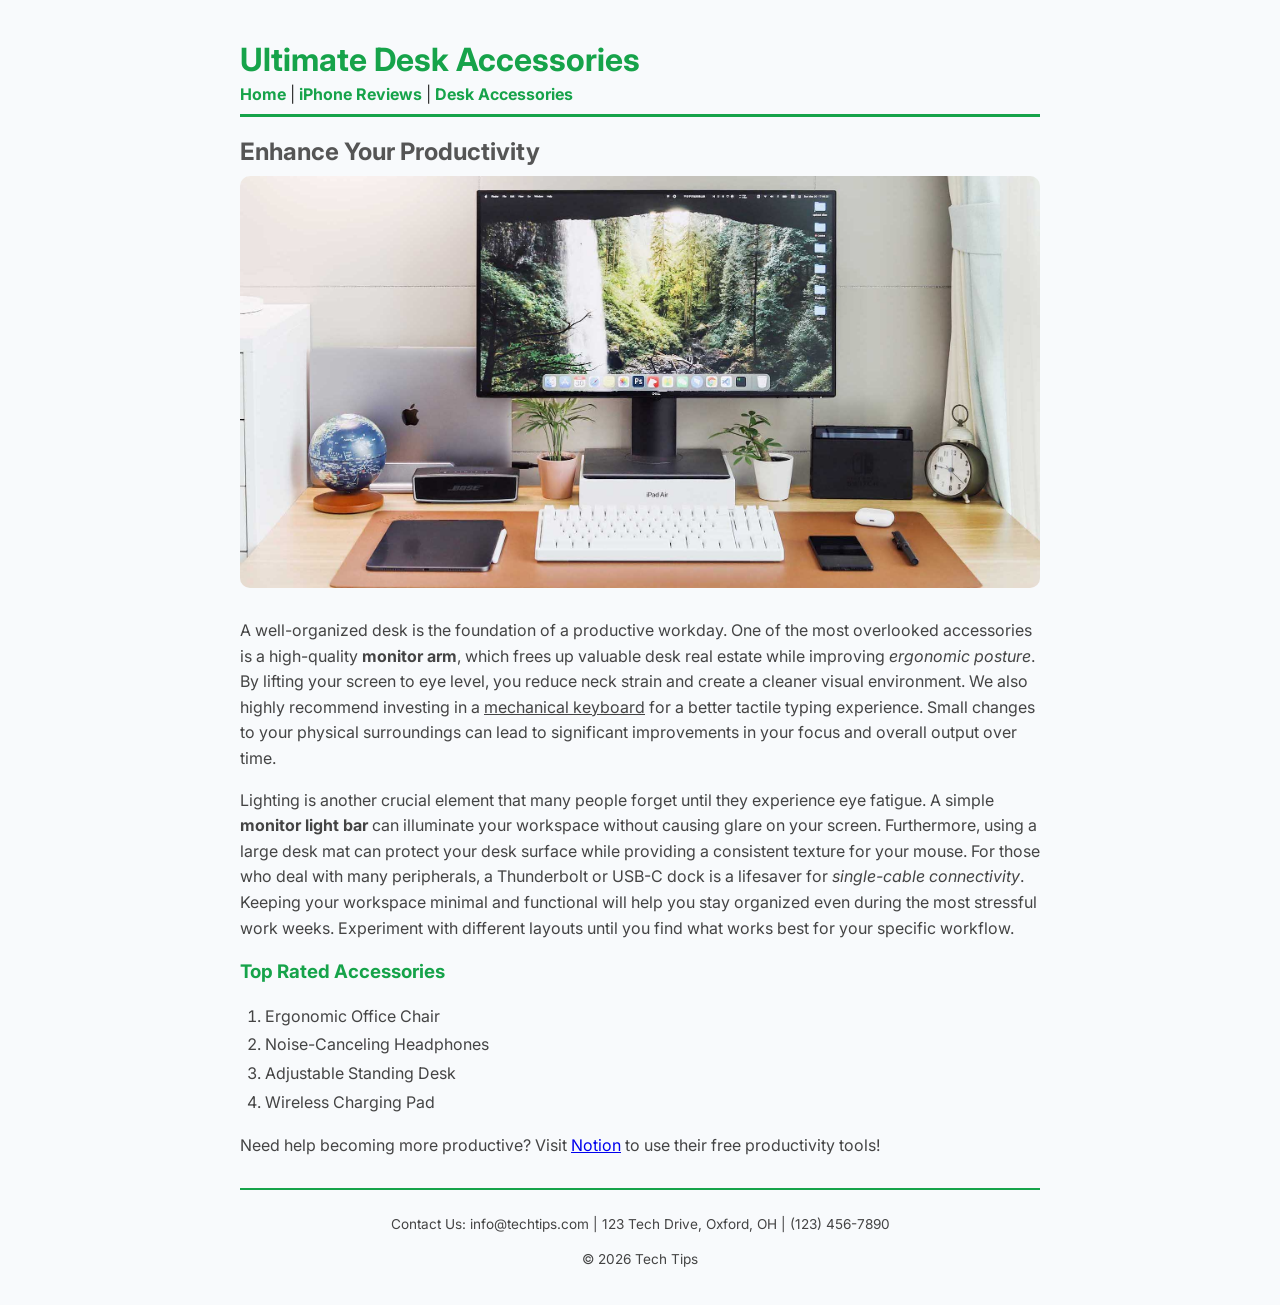
==== desk-setup.html @ bddbb0ad "Add files via upload" ====
<!DOCTYPE html>
<html>
<head>
    <link rel="stylesheet" href="styles.css">
</head>
<body>
    <div class="container">
        <header>
            <h1>Ultimate Desk Accessories</h1>
            <nav>
                <a href="index.html">Home</a> | 
                <a href="iphone-reviews.html">iPhone Reviews</a> | 
                <a href="desk-setup.html">Desk Accessories</a>
            </nav>
        </header>

        <div class="main-content">
            <section>
                <h2>Enhance Your Productivity</h2>
                <img src="images/DeskSetup.jpg" alt="Desk Setup image"> <p>A well-organized desk is the foundation of a productive workday. One of the most overlooked accessories is a high-quality <b>monitor arm</b>, which frees up valuable desk real estate while improving <i>ergonomic posture</i>. By lifting your screen to eye level, you reduce neck strain and create a cleaner visual environment. We also highly recommend investing in a <u>mechanical keyboard</u> for a better tactile typing experience. Small changes to your physical surroundings can lead to significant improvements in your focus and overall output over time.</p>

                <p>Lighting is another crucial element that many people forget until they experience eye fatigue. A simple <b>monitor light bar</b> can illuminate your workspace without causing glare on your screen. Furthermore, using a large desk mat can protect your desk surface while providing a consistent texture for your mouse. For those who deal with many peripherals, a Thunderbolt or USB-C dock is a lifesaver for <i>single-cable connectivity</i>. Keeping your workspace minimal and functional will help you stay organized even during the most stressful work weeks. Experiment with different layouts until you find what works best for your specific workflow.</p>

                <h3>Top Rated Accessories</h3>
                <ol>
                    <li>Ergonomic Office Chair</li>
                    <li>Noise-Canceling Headphones</li>
                    <li>Adjustable Standing Desk</li>
                    <li>Wireless Charging Pad</li>
                </ol>

                <p>Need help becoming more productive? Visit <a href="https://www.notion.com" target="_blank">Notion</a> to use their free productivity tools!</p> </section>
        </div>

        <footer>
            <p>Contact Us: info@techtips.com | 123 Tech Drive, Oxford, OH | (123) 456-7890</p>
            <p>© 2026 Tech Tips</p>
        </footer>
    </div>
</body>
</html>
---- styles.css ----
/* website font */
@import url("https://fonts.googleapis.com/css2?family=Inter:wght@400;700&display=swap");

/* body text font */
body {
  font-family: "Inter", sans-serif;
  background-color: #f8fafc;
  color: #333333;
  max-width: 800px;
  margin: 0 auto;
  padding: 20px;
}

/* image corner styling */
img {
  width: 100%;
  height: auto;
  border-radius: 10px;
  margin: 10px 0;
}

/* navigation styling */
nav a {
  text-decoration: none;
  color: #16a34a;
  font-weight: bold;
}

header {
  background-color: #f8fafc;
  border-bottom: 3px solid #16a34a;
  padding: 20px 0 10px 0;
  margin-bottom: 20px;
}

h1 {
  font-family: "Inter", sans-serif;
  font-weight: 700;
  color: #16a34a;
  margin: 0 0 5px 0;
}

h2 {
  font-family: "Inter", sans-serif;
  font-weight: 700;
  color: #555555;
  margin: 0;
}

h3 {
  font-family: "Inter", sans-serif;
  font-weight: 700;
  color: #16a34a;
}

p {
  line-height: 1.6;
  color: #444444;
}

ol {
  padding-left: 25px;
  color: #444444;
  line-height: 1.8;
}

table {
  border-collapse: collapse;
  width: 100%;
  margin: 15px 0;
}

th {
  background-color: #16a34a;
  color: #ffffff;
  padding: 10px;
  text-align: left;
}

td {
  border: 1px solid #cccccc;
  padding: 8px 10px;
  background-color: #ffffff;
}

footer {
  border-top: 2px solid #16a34a;
  margin-top: 30px;
  padding-top: 10px;
  color: #888888;
  font-size: 0.85em;
  text-align: center;
}
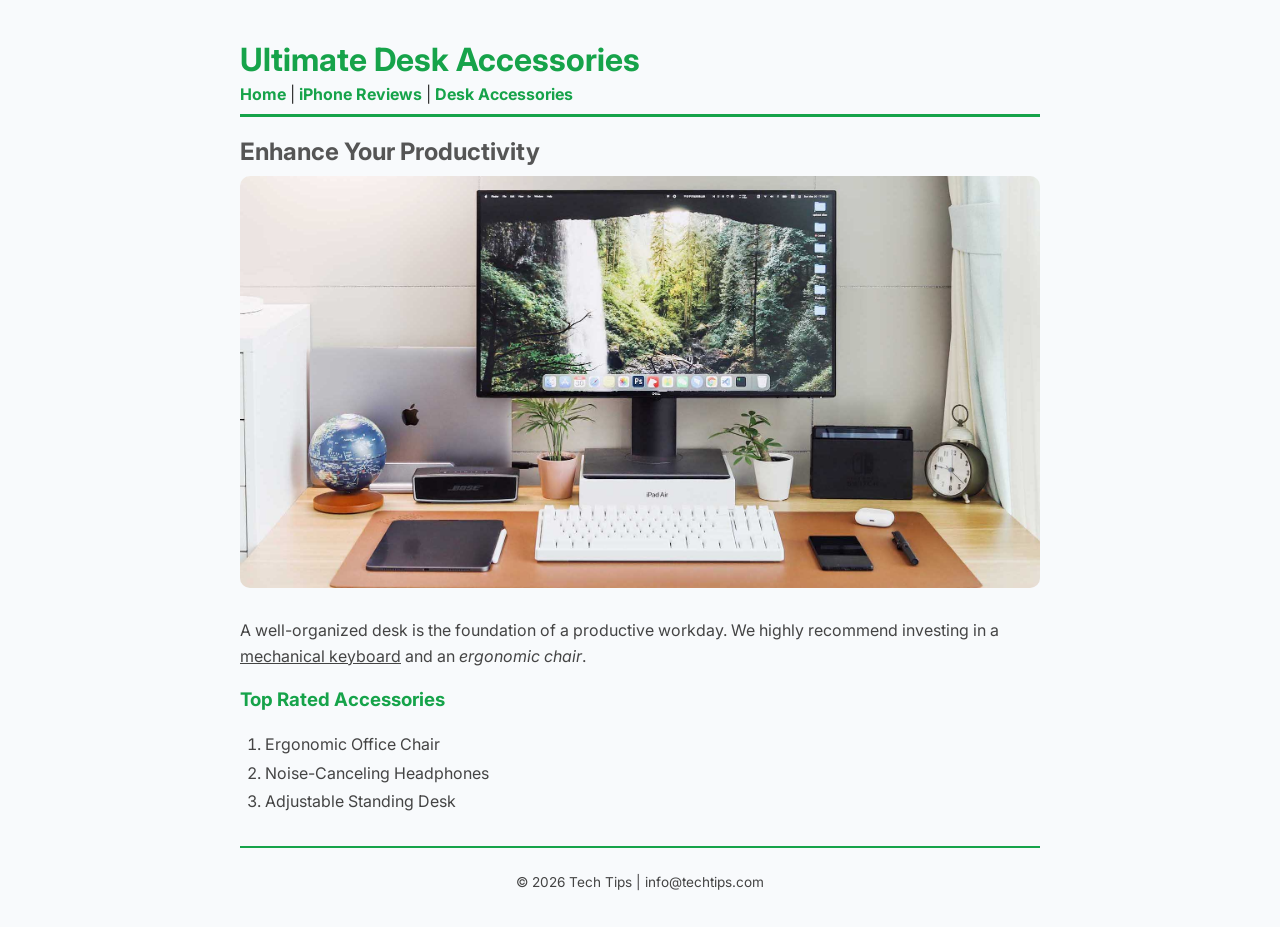
==== commit 857cfa03: "Add files via upload" ====
--- a/desk-setup.html
+++ b/desk-setup.html
@@ -1,7 +1,9 @@
 <!DOCTYPE html>
-<html>
+<html lang="en">
 <head>
+    <meta charset="UTF-8">
     <link rel="stylesheet" href="styles.css">
+    <title>Ultimate Desk Accessories</title>
 </head>
 <body>
     <div class="container">
@@ -13,28 +15,21 @@
                 <a href="desk-setup.html">Desk Accessories</a>
             </nav>
         </header>
-
         <div class="main-content">
             <section>
                 <h2>Enhance Your Productivity</h2>
-                <img src="images/DeskSetup.jpg" alt="Desk Setup image"> <p>A well-organized desk is the foundation of a productive workday. One of the most overlooked accessories is a high-quality <b>monitor arm</b>, which frees up valuable desk real estate while improving <i>ergonomic posture</i>. By lifting your screen to eye level, you reduce neck strain and create a cleaner visual environment. We also highly recommend investing in a <u>mechanical keyboard</u> for a better tactile typing experience. Small changes to your physical surroundings can lead to significant improvements in your focus and overall output over time.</p>
-
-                <p>Lighting is another crucial element that many people forget until they experience eye fatigue. A simple <b>monitor light bar</b> can illuminate your workspace without causing glare on your screen. Furthermore, using a large desk mat can protect your desk surface while providing a consistent texture for your mouse. For those who deal with many peripherals, a Thunderbolt or USB-C dock is a lifesaver for <i>single-cable connectivity</i>. Keeping your workspace minimal and functional will help you stay organized even during the most stressful work weeks. Experiment with different layouts until you find what works best for your specific workflow.</p>
-
+                <img src="images/DeskSetup.jpg" alt="Desk Setup">
+                <p>A well-organized desk is the foundation of a productive workday. We highly recommend investing in a <u>mechanical keyboard</u> and an <i>ergonomic chair</i>.</p>
                 <h3>Top Rated Accessories</h3>
                 <ol>
                     <li>Ergonomic Office Chair</li>
                     <li>Noise-Canceling Headphones</li>
                     <li>Adjustable Standing Desk</li>
-                    <li>Wireless Charging Pad</li>
                 </ol>
-
-                <p>Need help becoming more productive? Visit <a href="https://www.notion.com" target="_blank">Notion</a> to use their free productivity tools!</p> </section>
+            </section>
         </div>
-
         <footer>
-            <p>Contact Us: info@techtips.com | 123 Tech Drive, Oxford, OH | (123) 456-7890</p>
-            <p>© 2026 Tech Tips</p>
+            <p>© 2026 Tech Tips | info@techtips.com</p>
         </footer>
     </div>
 </body>
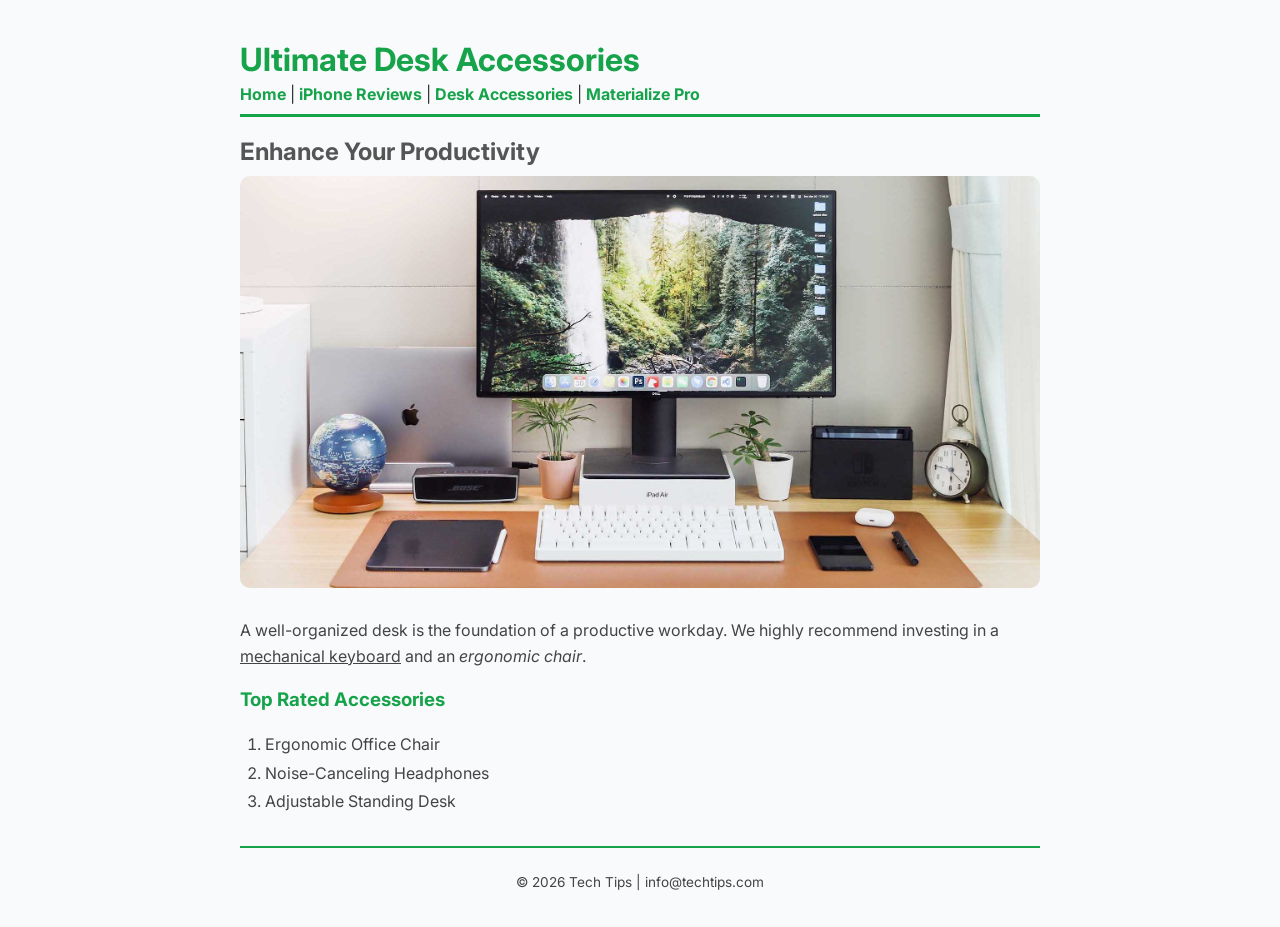
==== commit 55476c97: "Add files via upload" ====
--- a/desk-setup.html
+++ b/desk-setup.html
@@ -12,7 +12,8 @@
             <nav>
                 <a href="index.html">Home</a> | 
                 <a href="iphone-reviews.html">iPhone Reviews</a> | 
-                <a href="desk-setup.html">Desk Accessories</a>
+                <a href="desk-setup.html">Desk Accessories</a> |
+                <a href="materialize.html">Materialize Pro</a>
             </nav>
         </header>
         <div class="main-content">
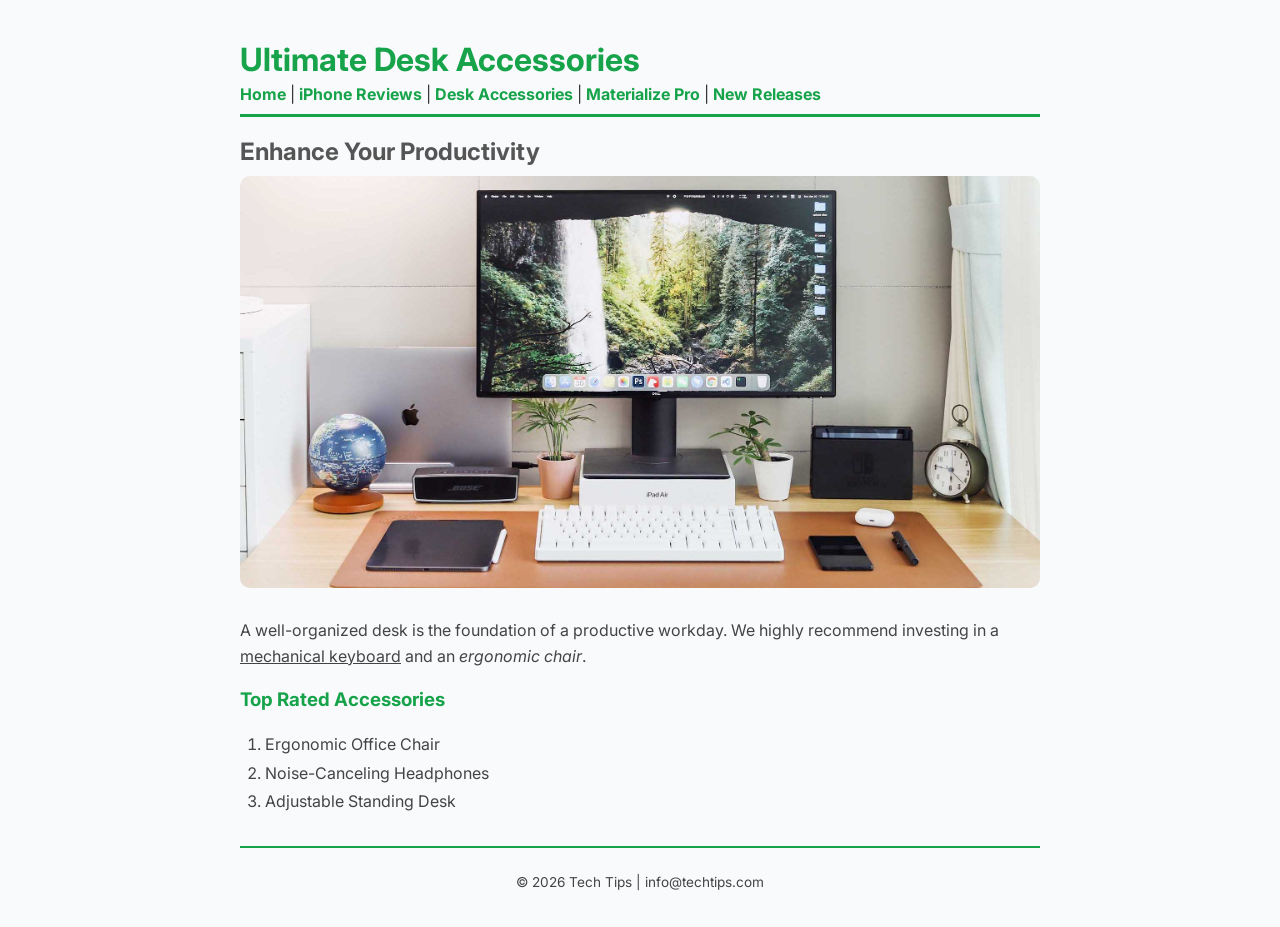
==== commit 9d9ef070: "Add files via upload" ====
--- a/desk-setup.html
+++ b/desk-setup.html
@@ -13,7 +13,8 @@
                 <a href="index.html">Home</a> | 
                 <a href="iphone-reviews.html">iPhone Reviews</a> | 
                 <a href="desk-setup.html">Desk Accessories</a> |
-                <a href="materialize.html">Materialize Pro</a>
+                <a href="materialize.html">Materialize Pro</a> |
+                <a href="new-releases.html">New Releases</a>
             </nav>
         </header>
         <div class="main-content">
--- a/styles.css
+++ b/styles.css
@@ -90,4 +90,68 @@
   color: #888888;
   font-size: 0.85em;
   text-align: center;
+}
+/* --- New Image Card & Grid System --- */
+
+/* Row container using flexbox to align cards */
+.row {
+  display: flex;
+  flex-wrap: wrap;
+  margin: 0 -10px; /* Offsets padding from columns */
+}
+
+/* Half width for 2-across layout */
+.half {
+  flex: 50%;
+  padding: 10px;
+  box-sizing: border-box;
+}
+
+/* One-fourth width for 4-across layout */
+.one-fourth {
+  flex: 25%;
+  padding: 10px;
+  box-sizing: border-box;
+}
+
+/* Caption Card Styling */
+.card {
+  border: 1px solid #cccccc;
+  border-radius: 10px;
+  background-color: #ffffff;
+  overflow: hidden;
+  text-align: center;
+  transition: transform 0.2s;
+}
+
+.card:hover {
+  transform: translateY(-5px);
+  box-shadow: 0 4px 15px rgba(0,0,0,0.1);
+}
+
+.card img {
+  width: 100%;
+  height: 250px; /* Fixed height for consistency */
+  object-fit: cover; /* Prevents image distortion */
+  border-radius: 10px 10px 0 0;
+  margin: 0; /* Override existing img margin */
+}
+
+.caption {
+  padding: 15px;
+  background-color: #f8fafc;
+  border-top: 1px solid #eeeeee;
+}
+
+.caption p {
+  margin: 0;
+  font-weight: bold;
+  color: #16a34a; /* Using your brand green */
+}
+
+/* Responsive: Stack on mobile */
+@media screen and (max-width: 600px) {
+  .half, .one-fourth {
+    flex: 100%;
+  }
 }
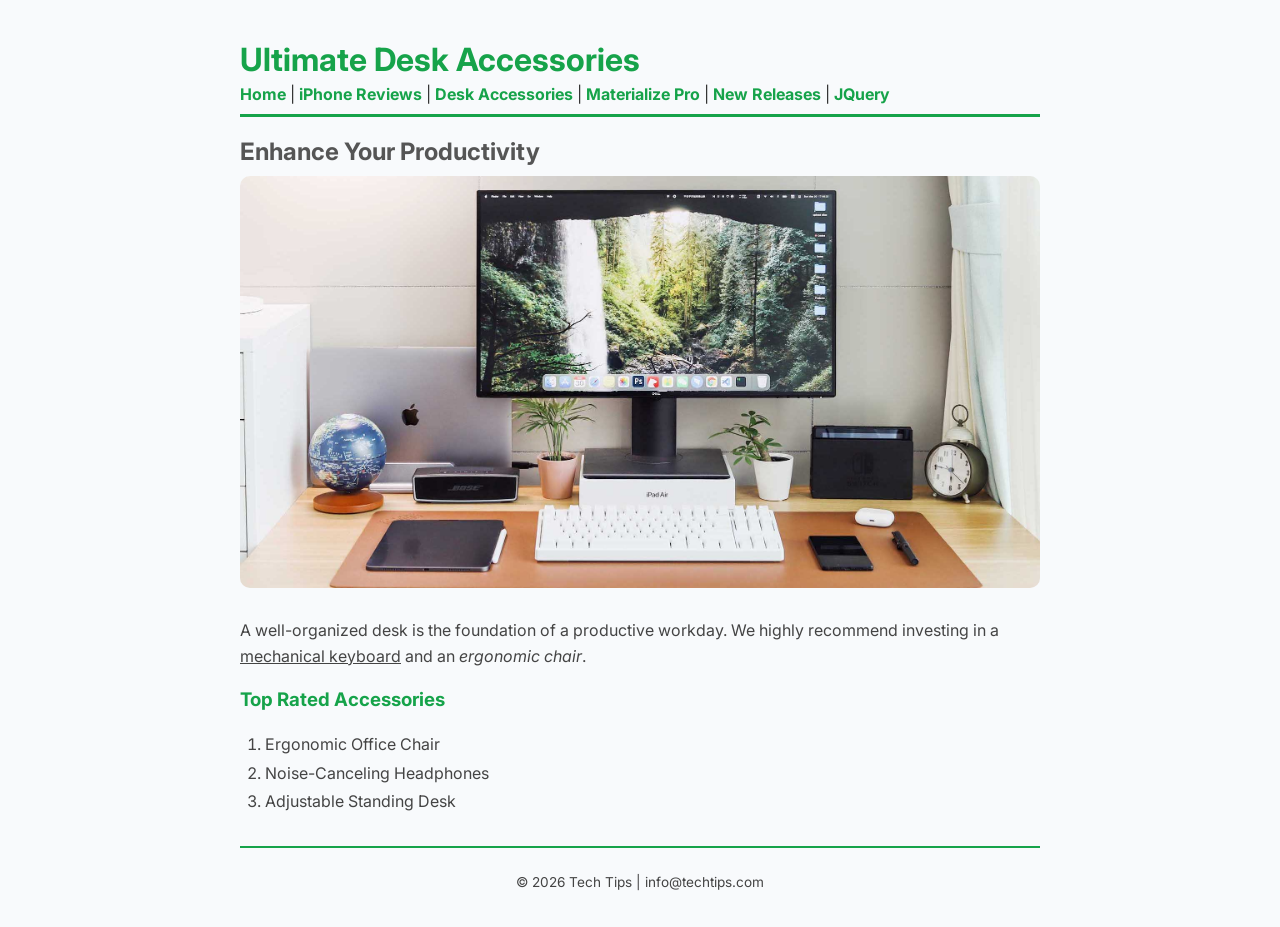
==== commit d11ae795: "Add files via upload" ====
--- a/desk-setup.html
+++ b/desk-setup.html
@@ -10,12 +10,13 @@
         <header>
             <h1>Ultimate Desk Accessories</h1>
             <nav>
-                <a href="index.html">Home</a> | 
-                <a href="iphone-reviews.html">iPhone Reviews</a> | 
-                <a href="desk-setup.html">Desk Accessories</a> |
-                <a href="materialize.html">Materialize Pro</a> |
-                <a href="new-releases.html">New Releases</a>
-            </nav>
+    <a href="index.html">Home</a> | 
+    <a href="iphone-reviews.html">iPhone Reviews</a> | 
+    <a href="desk-setup.html"><b>Desk Accessories</b></a> |
+    <a href="materialize.html">Materialize Pro</a> |
+    <a href="new-releases.html">New Releases</a> |
+    <a href="jquery.html">JQuery</a>
+</nav>
         </header>
         <div class="main-content">
             <section>
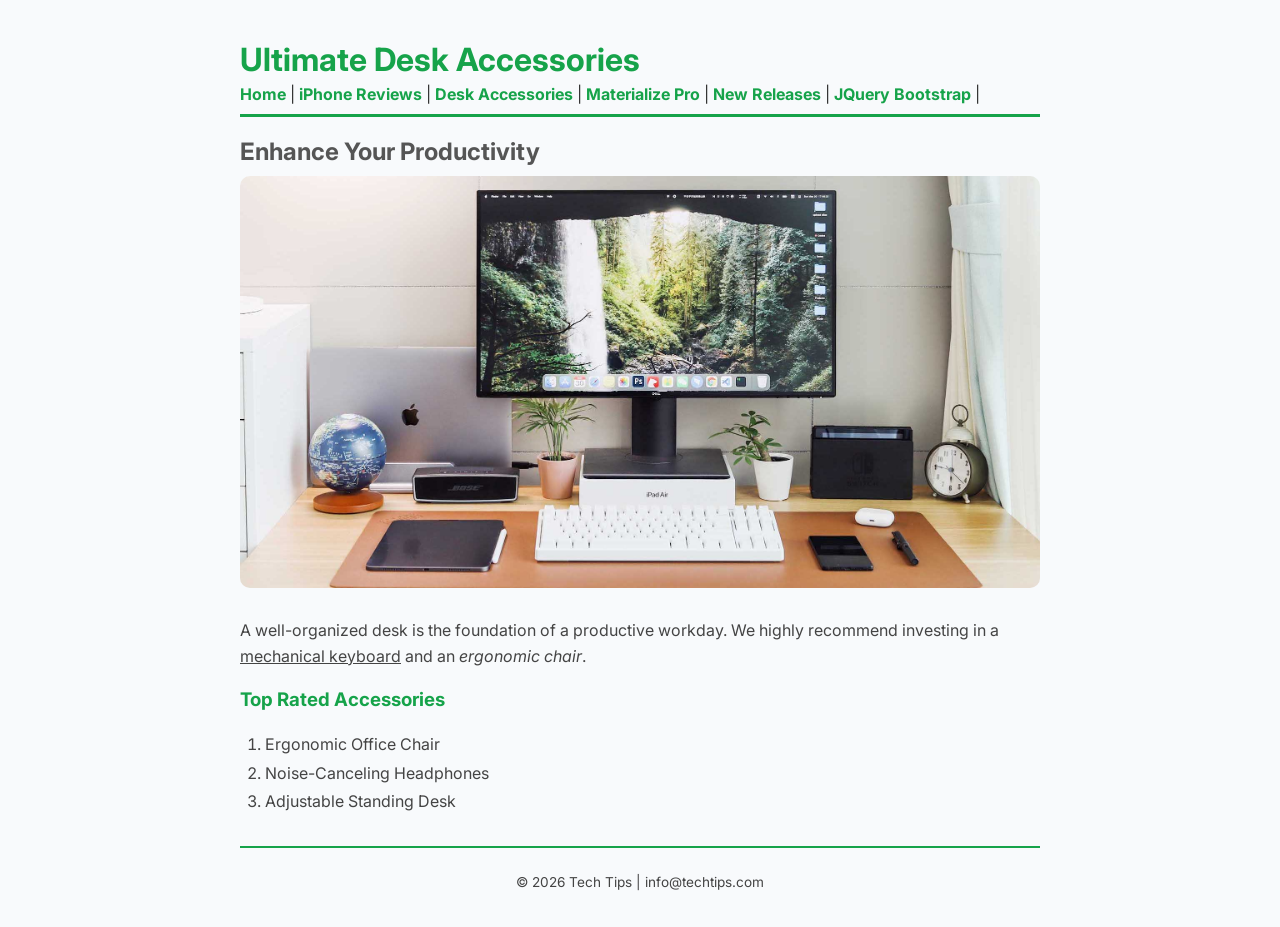
==== commit 217e6a0e: "Add files via upload" ====
--- a/desk-setup.html
+++ b/desk-setup.html
@@ -16,6 +16,7 @@
     <a href="materialize.html">Materialize Pro</a> |
     <a href="new-releases.html">New Releases</a> |
     <a href="jquery.html">JQuery</a>
+    <a href="bootstrap.html">Bootstrap</a> |
 </nav>
         </header>
         <div class="main-content">
